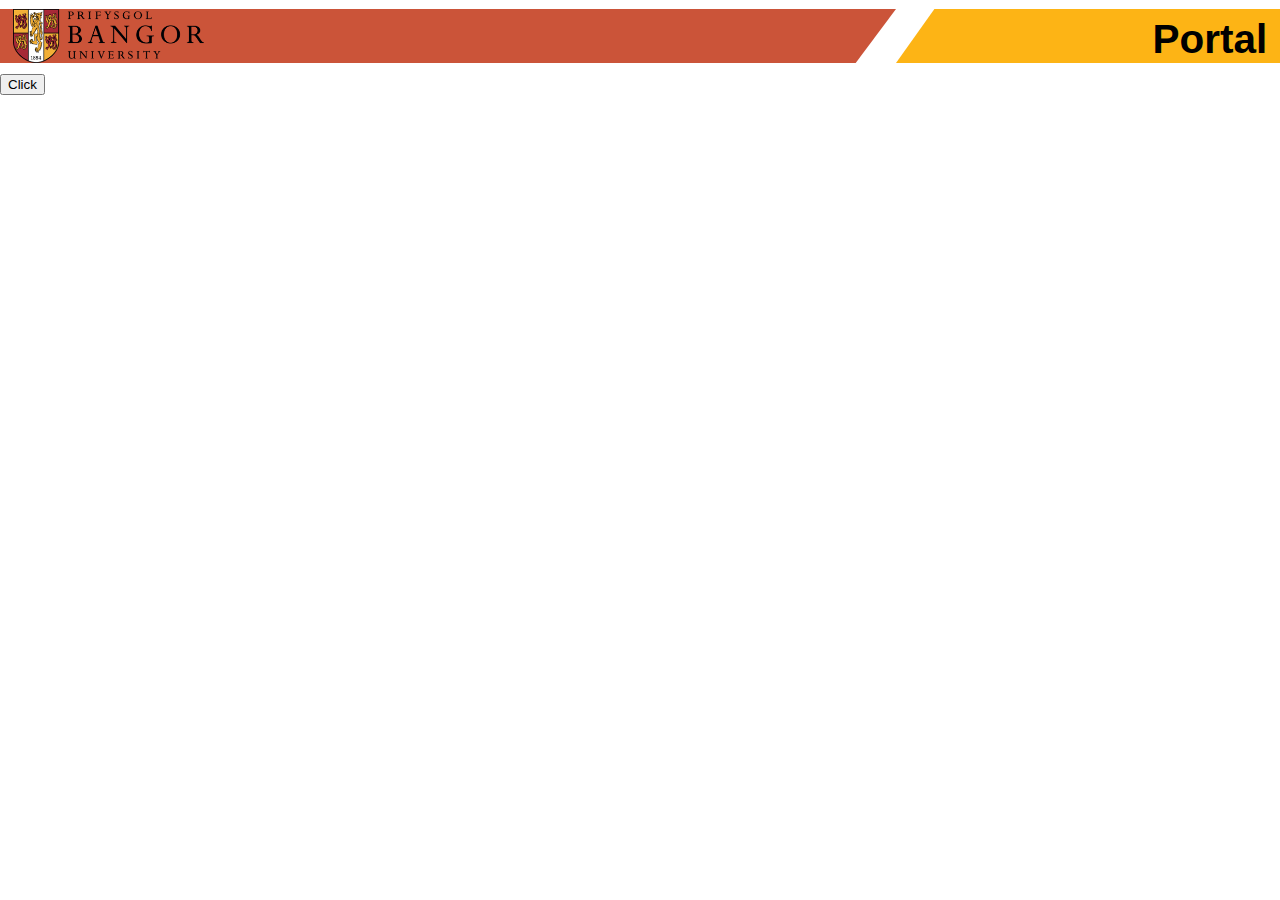
==== Index.html @ 9b565fd9 "File Name Changes" ====
<!--
  <a class="twitter-timeline" data-width="16%" data-chrome="nofooter noborders noheader noscrollbar" data-cards="hidden" data-lang="en" data-conversation="none" data-theme="dark" href="https://twitter.com/BangorUni"></a> <script async src="https://platform.twitter.com/widgets.js" charset="utf-8"></script>
  <div class="site-footer_wrapper">
    <a href="/" class="site-footer__logo">
      <img src="assets/A1_FullColour.png" alt="Home" loading="lazy">      
    </a>-->
 
    <!DOCTYPE html>
    <html lang="en-gb">
        <head>
            <!--Metadata-->
            <meta charset="utf-8"> <!--Unversal character set-->
            <meta http-equiv="X-UA-Compatible" content="IE=edge,chrome=1"><!--compatibly across various broswers and such-->
            <meta name="viewport" content="width=device-width, initial-scale=1.0"><!--makes the page display well on all devices-->
            
            <meta name="Author" content="Bethan Jones">
            <meta name="description" content="Launch Page for Expo">
            <meta name="keywords" content="Dissertation, dynamic, Noticeboard">
            
            <!--External Links-->
            <link rel="stylesheet" href="css/Styling.css" type="text/css" >
            <link rel="stylesheet" href="https://fonts.googleapis.com/css?family=Roboto:400,700&display=swap" />
            <link rel="stylesheet" href="https://use.fontawesome.com/releases/v5.12.0/css/all.css" crossorigin="anonymous"/>
    
           <script src=""></script>
           
           <!-- <base href="https://btj20qsj.github.io/" target="_blank">-->
    
            <Title>Index Page</Title>
        </head>
        <body>
            <header>
              <div class="leftside-header">
                <img src="assets/logo.png" alt="Bangor Logo" loading="lazy" class="logo-header">
           </div>
           <div class="rightside-header">
               <h1>Portal</h1>
           </div>
            </header>
            <main>
              <a href="https://btj20qsj.github.io/testing">
                <button class="btn btn-primary btn-lg">Click</button>
              </a>
            </main>
            <footer>
            </footer>        
        </body>
    
    </html>
---- css/Styling.css ----
/* top right bottom left*/
/*Page basic styles*/
html                {height:100vh;width:100vw;background:rgb(255, 255, 255);line-height:1.5;overflow-y:hidden;}
body                {height:100vh;width:100vw;margin:0;padding:0;font-family: "helvetica Neue", helvetica,Arial,sans-serif;}
header              {height:  8vh;width:100vw;}
main                {height: 92vh;width:100vw;}
footer              {height:  0vh;width:100vw;}
canvas              {height:  0vh;width:100vw;}

/*Text Formats*/
p                   {margin:0;}
h1                  {margin:0 1vw 0 0;text-align: right;font-size:4.5vh;}
h2                  {margin:0 1vw 0 0;font-size: 5vh;}
h3                  {margin:0 1vw 0 0;font-size: 3vh;}
h4                  {margin:0 1vw 0 0;}
h5                  {margin:0 1vw 0 0;}
h6                  {margin:0 1vw 0 0;}


/*Logos, footers & headers*/
.logo-header                   {height:  6vh;width: autO;margin:0vh 0vw 0vh 1vw;}
.leftside-header               {height:  6vh;width: 70vw;background:rgb( 203, 084, 057);margin:1vh 0vw 1vh 0vw;clip-path: polygon(  0%   0%,100%   0%, 95.5% 100%,  0% 100%);float:left;}
.rightside-header              {height:  6vh;width: 30vw;background:rgb( 253, 180, 021);margin:1vh 0vw 1vh 0vw;clip-path: polygon( 10%   0%,100%   0%,  100% 100%,  0% 100%);float:right;}
.site-footer__logo img         {height:15vh;width: auto; animation: spin 15s linear infinite;display: flex;}
.site-header__logo img         {margin-left: 2%;height:70px;width: auto;margin-top:0.5%;}
.site-header__brand 	       {background: #bB2233;text-align: right;padding-right: 1%; font-weight: 200%;color:white;}
.site-header__brand            {float: right;height: 70px;width: 70%;clip-path: polygon(25% 1%,100% 1%,100% 100%,10% 100%);}
.yellow-line                   {width: 100%;background-color: rgb(253, 180, 21);height: 0.5%;margin-top: 0.2%; float:right;}

/*Page 1 Specfics (Multiple infinate Carousels)*/
.slider                        {height: 28%;margin: auto;overflow: hidden;position: relative;top: 0;}
.slider::before,.slider::after {content: "";height: 100%;position: absolute; width: 5%; z-index: 2;}
.slider::after                 {right: 0;top: 0;transform: rotateZ(180deg);}
.slider::before                {left: 0;top: 0;}
.slider.LR .slide-track        {animation: scroll 70s linear infinite;display: flex;width: 100%;}
.slider.RL .slide-track        {animation: scroll 70s linear infinite;animation-direction: reverse;display: flex;width: 100%; }
.slider .slide                 {margin: 0.05%;object-fit: contain; }
.slider .slide img             {max-height: 33.5vh;margin: 0vw 4vw;}

/*Page 2 Specfics (Randomized inforcards)*/
#infocard                      {height:  80vh;width:   70vw;background:rgb(238, 118, 51);z-index:100;position: fixed;top: 52%;left: 50%;transform: translate(-50%, -50%);}
#staffimage                    {height:  78vh;width:   30vw;margin:1vh;float:left;object-fit: contain;}
#staffinfo                     {height:  65vh;width: 37.5vw;margin:1vh 1vh 1vh 0.5vh;text-align:left;float:right;padding:13vh 0vh 0vh 0vh;}

/*Page X Specfics*/


/*Animations*/
@keyframes spin               { 0% { transform: rotateY(0deg);} 60% { transform: rotateY(360deg);}100% { transform: rotateY(360deg);}}
@keyframes scroll             { 0% { transform: translateX(0);} 100% { transform: translateX(calc(-210vw));}}

/*screen resolution changes*/
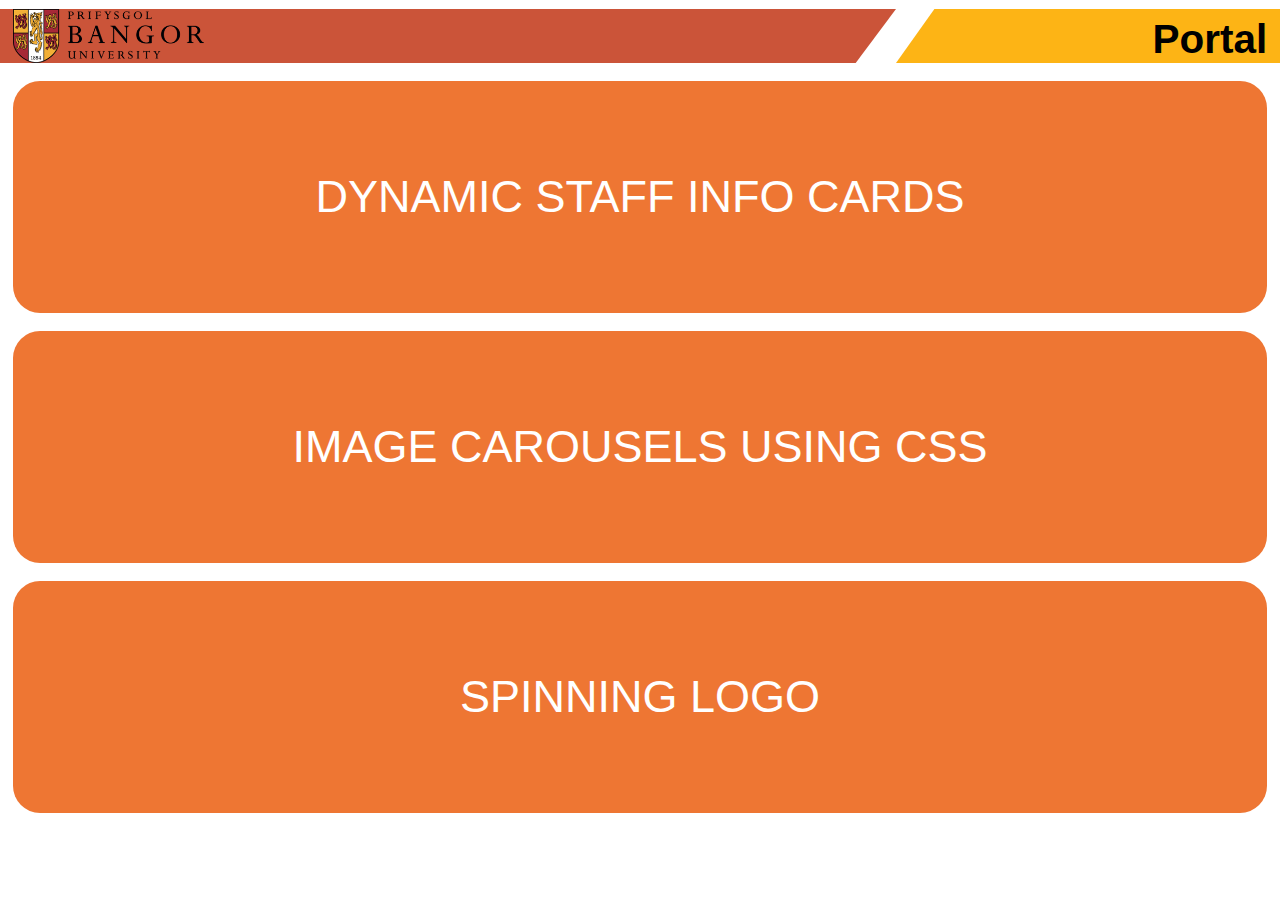
==== commit 978d8c51: "File Clean up & Index" ====
--- a/Index.html
+++ b/Index.html
@@ -38,8 +38,14 @@
            </div>
             </header>
             <main>
+              <a href="https://btj20qsj.github.io/StaffCards">
+                <button class="btn">DYNAMIC STAFF INFO CARDS</button>
+              </a>
+              <a href="https://btj20qsj.github.io/Scrollers">
+                <button class="btn">IMAGE CAROUSELS USING CSS</button>
+              </a>
               <a href="https://btj20qsj.github.io/testing">
-                <button class="btn btn-primary btn-lg">Click</button>
+                <button class="btn">SPINNING LOGO</button>
               </a>
             </main>
             <footer>
--- a/css/Styling.css
+++ b/css/Styling.css
@@ -42,12 +42,12 @@
 #staffimage                    {height:  78vh;width:   30vw;margin:1vh;float:left;object-fit: contain;}
 #staffinfo                     {height:  65vh;width: 37.5vw;margin:1vh 1vh 1vh 0.5vh;text-align:left;float:right;padding:13vh 0vh 0vh 0vh;}
 
-/*Page X Specfics*/
-
-
+/*Page 3 Specfics (Spinning Logo)*/
+.site-footer__logo img         {height:50vh;width: auto; animation: spin 15s linear infinite;position: fixed;top: 20vh;left: 70vh;}
+.btn                           {background-color:rgb(238, 118, 51); border:none; color:white;text-align:center;cursor:pointer;border-radius:3vh;font-size:5vh;width:98vw;padding:10vh;margin:1vh 1vw 1vh 1vw;}
 /*Animations*/
-@keyframes spin               { 0% { transform: rotateY(0deg);} 60% { transform: rotateY(360deg);}100% { transform: rotateY(360deg);}}
-@keyframes scroll             { 0% { transform: translateX(0);} 100% { transform: translateX(calc(-210vw));}}
+@keyframes spin                { 0% { transform: rotateY(0deg);} 60% { transform: rotateY(360deg);}100% { transform: rotateY(360deg);}}
+@keyframes scroll              { 0% { transform: translateX(0);} 100% { transform: translateX(calc(-210vw));}}
 
 /*screen resolution changes*/
 
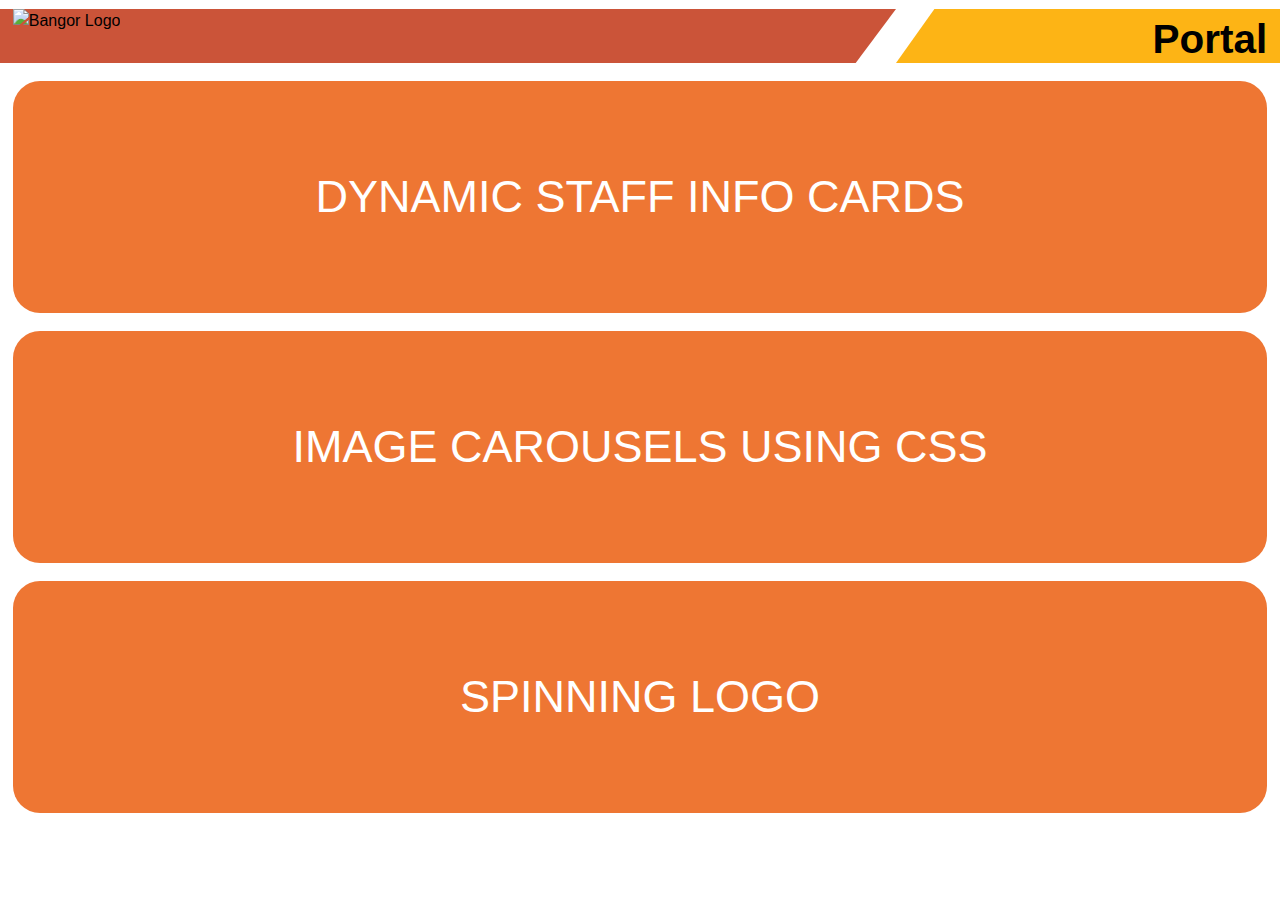
==== commit bfab5209: "Project Re-write" ====
--- a/Index.html
+++ b/Index.html
@@ -1,55 +1,48 @@
-<!--
-  <a class="twitter-timeline" data-width="16%" data-chrome="nofooter noborders noheader noscrollbar" data-cards="hidden" data-lang="en" data-conversation="none" data-theme="dark" href="https://twitter.com/BangorUni"></a> <script async src="https://platform.twitter.com/widgets.js" charset="utf-8"></script>
-  <div class="site-footer_wrapper">
-    <a href="/" class="site-footer__logo">
-      <img src="assets/A1_FullColour.png" alt="Home" loading="lazy">      
-    </a>-->
- 
-    <!DOCTYPE html>
-    <html lang="en-gb">
-        <head>
-            <!--Metadata-->
-            <meta charset="utf-8"> <!--Unversal character set-->
-            <meta http-equiv="X-UA-Compatible" content="IE=edge,chrome=1"><!--compatibly across various broswers and such-->
-            <meta name="viewport" content="width=device-width, initial-scale=1.0"><!--makes the page display well on all devices-->
-            
-            <meta name="Author" content="Bethan Jones">
-            <meta name="description" content="Launch Page for Expo">
-            <meta name="keywords" content="Dissertation, dynamic, Noticeboard">
-            
-            <!--External Links-->
-            <link rel="stylesheet" href="css/Styling.css" type="text/css" >
-            <link rel="stylesheet" href="https://fonts.googleapis.com/css?family=Roboto:400,700&display=swap" />
-            <link rel="stylesheet" href="https://use.fontawesome.com/releases/v5.12.0/css/all.css" crossorigin="anonymous"/>
-    
-           <script src=""></script>
-           
-           <!-- <base href="https://btj20qsj.github.io/" target="_blank">-->
-    
-            <Title>Index Page</Title>
-        </head>
-        <body>
-            <header>
-              <div class="leftside-header">
-                <img src="assets/logo.png" alt="Bangor Logo" loading="lazy" class="logo-header">
-           </div>
-           <div class="rightside-header">
-               <h1>Portal</h1>
-           </div>
-            </header>
-            <main>
-              <a href="https://btj20qsj.github.io/StaffCards">
-                <button class="btn">DYNAMIC STAFF INFO CARDS</button>
-              </a>
-              <a href="https://btj20qsj.github.io/Scrollers">
-                <button class="btn">IMAGE CAROUSELS USING CSS</button>
-              </a>
-              <a href="https://btj20qsj.github.io/testing">
-                <button class="btn">SPINNING LOGO</button>
-              </a>
-            </main>
-            <footer>
-            </footer>        
-        </body>
-    
-    </html>+<!DOCTYPE html>
+<html lang="en-gb">
+    <head>
+        <!--Metadata-->
+        <meta charset="utf-8"> <!--Unversal character set-->
+        <meta http-equiv="X-UA-Compatible" content="IE=edge,chrome=1"><!--compatibly across various broswers and such-->
+        <meta name="viewport" content="width=device-width, initial-scale=1.0"><!--makes the page display well on all devices-->
+
+        <meta name="Author" content="Bethan Jones">
+        <meta name="description" content="Launch Page for Expo">
+        <meta name="keywords" content="Dissertation, dynamic, Noticeboard">
+
+        <!--External Links-->
+        <link rel="stylesheet" href="CSS/Style_Base.css" type="text/css" >
+        <link rel="stylesheet" href="CSS/Style_Normal.css" type="text/css" class="EventStyle" >
+        <link rel="stylesheet" href="https://fonts.googleapis.com/css?family=Roboto:400,700&display=swap" />
+        <link rel="stylesheet" href="https://use.fontawesome.com/releases/v5.12.0/css/all.css" crossorigin="anonymous"/>
+
+        <script src="JS/HolidayMagic.js"></script>
+
+        <!-- <base href="https://btj20qsj.github.io/" target="_blank">-->
+
+        <Title>Index Page</Title>
+    </head>
+    <body>
+        <header>
+            <div class="leftside-header">
+            <a><img src="ASSETS/logo.png" alt="Bangor Logo" loading="lazy" class="logo-header"></a>
+            </div>
+            <div class="rightside-header">
+            <h1>Portal</h1>
+            </div>
+        </header>
+        <main>
+            <a href="https://btj20qsj.github.io/StaffCards">
+            <button class="btn">DYNAMIC STAFF INFO CARDS</button>
+            </a>
+            <a href="https://btj20qsj.github.io/Scrollers">
+            <button class="btn">IMAGE CAROUSELS USING CSS</button>
+            </a>
+            <a href="https://btj20qsj.github.io/LogoSpin">
+            <button class="btn">SPINNING LOGO</button>
+            </a>
+        </main>
+        <footer>
+        </footer>        
+    </body>
+</html>--- a/CSS/Style_Base.css
+++ b/CSS/Style_Base.css
@@ -0,0 +1,56 @@
+:root               {--scrolltranslation: 0;}
+/* top right bottom left*/
+/*Page basic styles*/
+html                {height:100vh;width:100vw;line-height:1.5;overflow-y:hidden;}
+body                {height:100vh;width:100vw;margin:0;padding:0;font-family: "helvetica Neue", helvetica,Arial,sans-serif;}
+header              {height:  0vh;width:100vw;}
+main                {height:100vh;width:100vw;}
+footer              {height:  0vh;width:100vw;}
+
+/*Text Formats*/
+p                   {margin:0;}
+h1                  {margin:0 1vw 0 0;text-align: right;font-size:4.5vh;}
+h2                  {margin:0 1vw 0 0;font-size: 5vh;}
+h3                  {margin:0 1vw 0 0;font-size: 3vh;}
+h4                  {margin:0 1vw 0 0;}
+h5                  {margin:0 1vw 0 0;}
+h6                  {margin:0 1vw 0 0;}
+
+
+/*Logos, footers & headers*/
+.logo-header                   {height:  6vh;width: auto;margin:0vh 0vw 0vh 1vw;}
+.leftside-header               {height:  6vh;width: 70vw;background:rgb( 203, 084, 057);margin:1vh 0vw 1vh 0vw;clip-path: polygon(  0%   0%,100%   0%, 95.5% 100%,  0% 100%);float:left;}
+.rightside-header              {height:  6vh;width: 30vw;background:rgb( 253, 180, 021);margin:1vh 0vw 1vh 0vw;clip-path: polygon( 10%   0%,100%   0%,  100% 100%,  0% 100%);float:right;}
+.site-header__logo img         {margin-left: 2%;height:70px;width: auto;margin-top:0.5%;}
+.site-header__brand 	       {background: #bB2233;text-align: right;padding-right: 1%; font-weight: 200%;color:white;}
+.site-header__brand            {float: right;height: 70px;width: 70%;clip-path: polygon(25% 1%,100% 1%,100% 100%,10% 100%);}
+.yellow-line                   {width: 100%;background-color: rgb(253, 180, 21);height: 0.5%;margin-top: 0.2%; float:right;}
+
+/*Page 1 Specfics (Multiple infinate Carousels)*/
+#slider                        {background:rgba(85, 85, 224, 0.604);height: 15vh;margin: auto;overflow: hidden;position: fixed;z-index:1;bottom:0;margin:1vh 0vw;}
+#slider::before,.slider::after {content: "";height: 100%;position: absolute; width: 5%; z-index: 2;}
+#slider::after                 {right: 0;top: 0;transform: rotateZ(180deg);}
+#slider::before                {left: 0;top: 0;}
+#slide-track                   {display: flex;width: 100%;height:90%;animation: scroll 70s linear infinite;margin:1vh 0vw;}/*animation: scroll 150s linear infinite;*/
+#slider .slide                 {margin: 0;object-fit:contain;width:10vw; }
+#slider .slide img             {height:100%;margin: auto;display:block;}
+
+/*Page 2 Specfics (Randomized inforcards)*/
+#infocard                      {height:  75vh;width:   70vw;background:rgb(238, 118, 51);z-index:100;position: fixed;top: 5vh;left: 50%;transform: translate(-50%, 0%);}
+#staffimage                    {height:  73vh;width:   30vw;margin:1vh;float:left;object-fit: contain;z-index:100}
+#staffinfo                     {height:  65vh;width: 37.5vw;margin:1vh 1vh 1vh 0.5vh;text-align:left;float:right;padding:13vh 0vw 0vh 0vw;z-index:100}
+
+/*Page 3 Specfics (Spinning Logo)*/
+.spinner img                   {height:90vh;width: auto; animation:spin 150s linear infinite;z-index:100;position:fixed;top: 0;bottom: 0;left: 0; right: 0;margin: auto;}
+.btn                           {background-color:rgb(238, 118, 51); border:none; color:white;text-align:center;cursor:pointer;border-radius:3vh;font-size:5vh;width:98vw;padding:10vh;margin:1vh 1vw 1vh 1vw;}
+/*Animations*/
+@keyframes scroll              { 0% { transform: translateX(0);} 100% { transform: translateX(calc(var(--scrolltranslation)));}}
+@keyframes spin                { 0% { transform: rotateY(0deg);} 5% { transform: rotateY(360deg);}100% { transform: rotateY(360deg);}}
+
+/*Page 4 Data Input*/
+.staffdata                     {width: 70vw;background:rgb(238, 118, 51);z-index:100;position: fixed;top: 52%;left: 50%;transform: translate(-50%, -50%);padding:2vh 2vw}
+.staffdata input               {width: 60vw;text-align:center;margin:0vh 5vw 0vh 5vw;}
+.staffdata label               {width: 70vw;text-align:center;float:left;}
+.staffdata input[type=submit]  {width: 20vw;margin:0vh 0vw 0vh 25vw;}
+.staffdata #image              {width: 70vw;margin:0vh 0vw 0vh 28vw;}
+/*screen resolution changes */
--- a/CSS/Style_Normal.css
+++ b/CSS/Style_Normal.css
@@ -0,0 +1,2 @@
+
+/*No changes*/
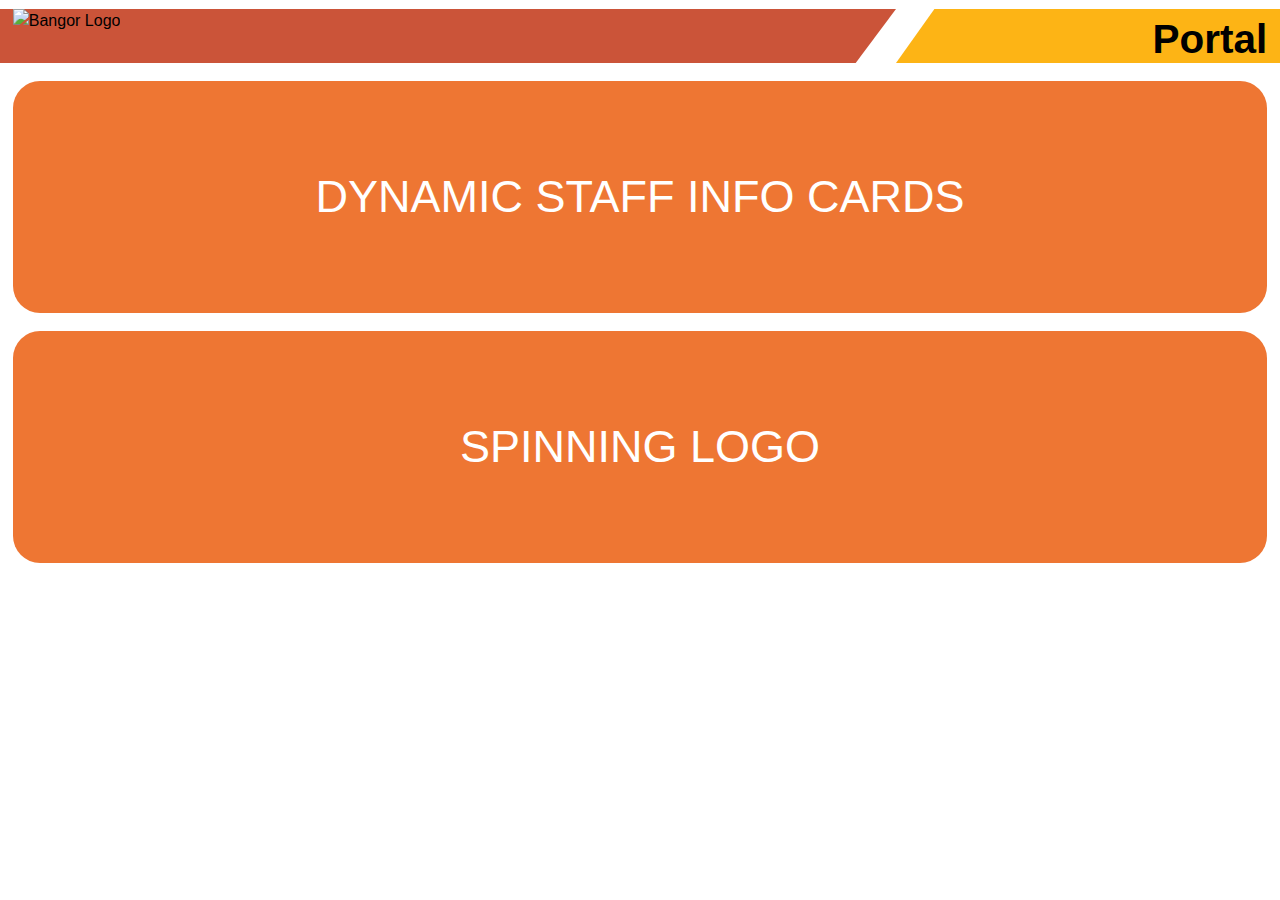
==== commit bbabb7f3: "Button removal" ====
--- a/Index.html
+++ b/Index.html
@@ -35,14 +35,11 @@
             <a href="https://btj20qsj.github.io/StaffCards">
             <button class="btn">DYNAMIC STAFF INFO CARDS</button>
             </a>
-            <a href="https://btj20qsj.github.io/Scrollers">
-            <button class="btn">IMAGE CAROUSELS USING CSS</button>
-            </a>
-            <a href="https://btj20qsj.github.io/LogoSpin">
+            <a href="https://btj20qsj.github.io/Logo">
             <button class="btn">SPINNING LOGO</button>
             </a>
         </main>
         <footer>
         </footer>        
     </body>
-</html>+</html>
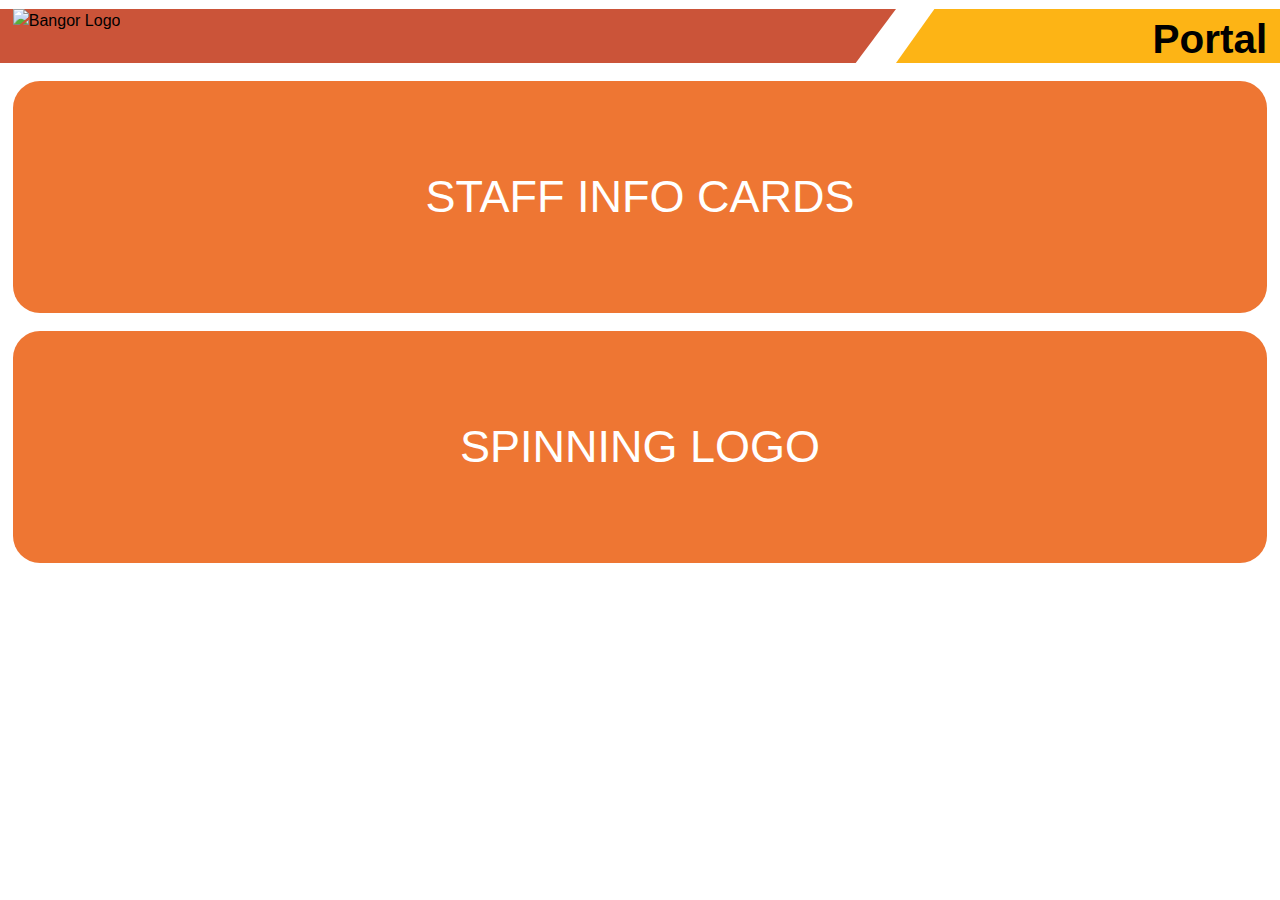
==== commit 67998522: "pt 2 of img fix" ====
--- a/Index.html
+++ b/Index.html
@@ -33,7 +33,7 @@
         </header>
         <main>
             <a href="https://btj20qsj.github.io/StaffCards">
-            <button class="btn">DYNAMIC STAFF INFO CARDS</button>
+            <button class="btn">STAFF INFO CARDS</button>
             </a>
             <a href="https://btj20qsj.github.io/Logo">
             <button class="btn">SPINNING LOGO</button>
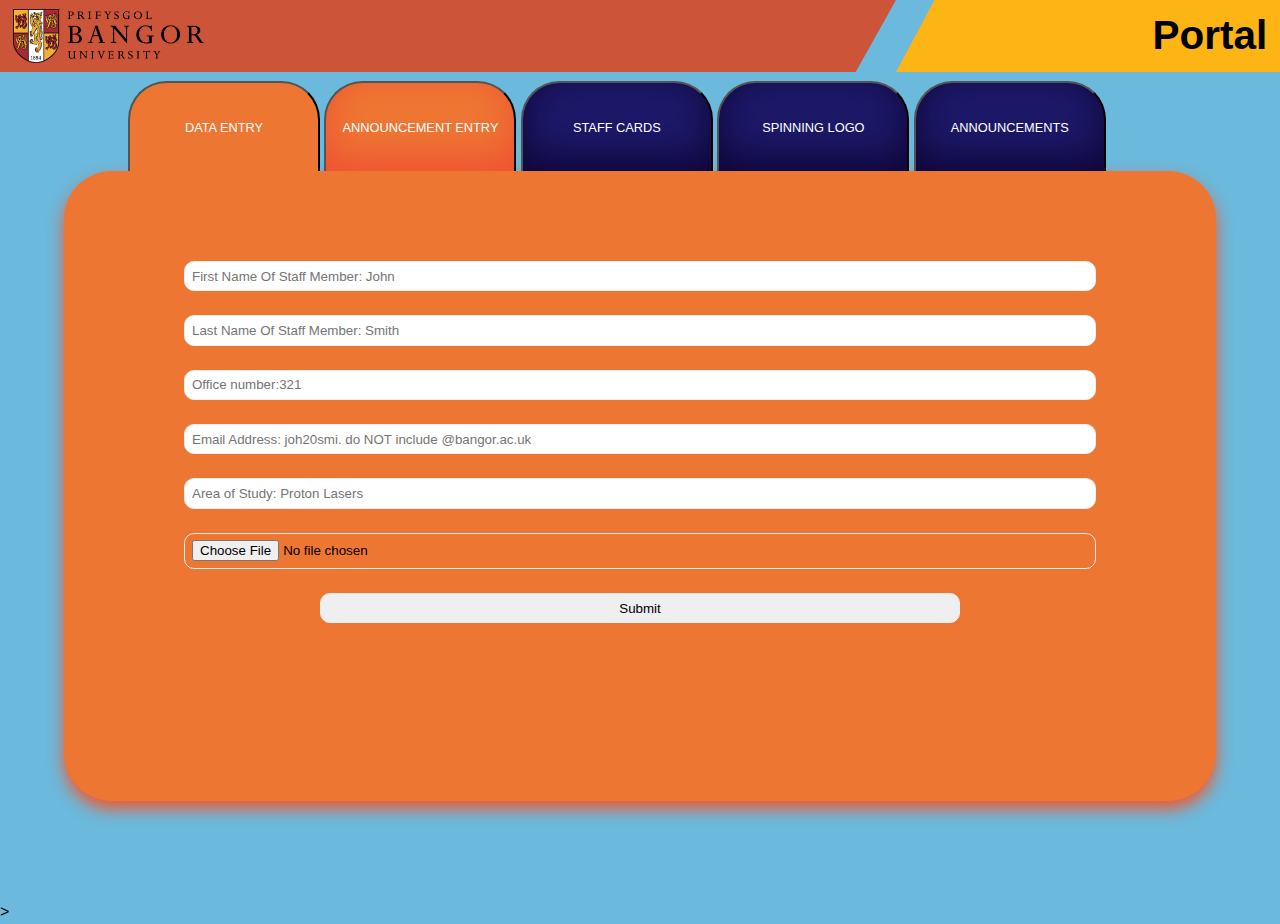
==== commit 48c8123d: "Final Version" ====
--- a/Index.html
+++ b/Index.html
@@ -15,8 +15,8 @@
         <link rel="stylesheet" href="CSS/Style_Normal.css" type="text/css" class="EventStyle" >
         <link rel="stylesheet" href="https://fonts.googleapis.com/css?family=Roboto:400,700&display=swap" />
         <link rel="stylesheet" href="https://use.fontawesome.com/releases/v5.12.0/css/all.css" crossorigin="anonymous"/>
-
-        <script src="JS/HolidayMagic.js"></script>
+        <script src="JS/tabLoading.js"></script>
+   
 
         <!-- <base href="https://btj20qsj.github.io/" target="_blank">-->
 
@@ -25,20 +25,44 @@
     <body>
         <header>
             <div class="leftside-header">
-            <a><img src="ASSETS/logo.png" alt="Bangor Logo" loading="lazy" class="logo-header"></a>
+            <img src="ASSETS/logo.png" alt="Bangor Logo" loading="lazy" class="logo-header">
             </div>
             <div class="rightside-header">
             <h1>Portal</h1>
             </div>
         </header>
         <main>
-            <a href="https://btj20qsj.github.io/StaffCards">
-            <button class="btn">STAFF INFO CARDS</button>
-            </a>
-            <a href="https://btj20qsj.github.io/Logo">
-            <button class="btn">SPINNING LOGO</button>
-            </a>
-        </main>
+            <div class="tabs">
+                <button class="btn active"onclick="openTab(event, 'DataEntry')"id="defaultOpen">DATA ENTRY</button>
+                <button class="btn" onclick="openTab(event, 'AnnoucementData')">ANNOUNCEMENT ENTRY</button>                
+                <button class="btn elsewhere" onclick="window.location.href='https\:\/\/btj20qsj.github.io/StaffCards';">STAFF CARDS</button>
+                <button class="btn elsewhere" onclick="window.location.href='https\:\/\/btj20qsj.github.io/Logo';">SPINNING LOGO</button>
+                <button class="btn elsewhere" onclick="window.location.href='https\:\/\/btj20qsj.github.io/Announcements';">ANNOUNCEMENTS</button>
+            </div>
+            <div id="DataEntry"  class="tabcontent" >
+                <form>
+                    <input type="text" id="Firstname" name="FirstName" placeholder="First Name Of Staff Member: John" size="50"><br>
+                    <input type="text" id="Lastname" name="LastName"placeholder="Last Name Of Staff Member: Smith"size="50"><br>
+                    <input type="text" id="Roomnum" name="RoomNum"placeholder="Office number:321"size="50"><br>
+                    <input type="text" id="Email" name="Email"placeholder="Email Address: joh20smi. do NOT include @bangor.ac.uk"size="50"><br>
+                    <input type="text" id="studyArea" name="StudyArea"placeholder="Area of Study: Proton Lasers"size="50"><br>
+                    <input type="file" id="image" name="Image" placeholder="Image Upload:"size="50"><br>
+                    <input type="submit" id="submission" name="submission"><br>
+                </form>
+            </div>
+            <div id="AnnoucementData" class="tabcontent">
+                <form>
+                    <input type="text" id="Message" name="Message" placeholder="What is the Announcement?" size="50"><br>
+                    <label> Run the announcement from...</label><input type="date" id="RunFrom" name="RunFrom" size="50"><br>
+                    <label> Run the announcement until...</label><input type="date" id="RunTil" name="RunTil" placeholder="until..." size="50"><br>
+                    <input type="submit" id="submission" name="submission"><br>
+                </form>
+            </div>
+        </main> 
+        <script>
+            // Get the element with id="defaultOpen" and click on it
+            document.getElementById("defaultOpen").click();
+        </script>>
         <footer>
         </footer>        
     </body>
--- a/CSS/Style_Base.css
+++ b/CSS/Style_Base.css
@@ -1,56 +1,68 @@
 :root               {--scrolltranslation: 0;}
-/* top right bottom left*/
 /*Page basic styles*/
-html                {height:100vh;width:100vw;line-height:1.5;overflow-y:hidden;}
-body                {height:100vh;width:100vw;margin:0;padding:0;font-family: "helvetica Neue", helvetica,Arial,sans-serif;}
-header              {height:  0vh;width:100vw;}
-main                {height:100vh;width:100vw;}
-footer              {height:  0vh;width:100vw;}
+html    {height:100vh;width:100vw;line-height:1.5;overflow-y:hidden;background-color: rgb(107,185,220)}
+body    {height:100vh;width:100vw;margin:0;padding:0;font-family: "helvetica Neue", helvetica,Arial,sans-serif;}
+header  {height:  0vh;width:100vw;}
+main    {height:100vh;width:100vw;}
+footer  {height:  0vh;width:100vw;}
 
 /*Text Formats*/
-p                   {margin:0;}
-h1                  {margin:0 1vw 0 0;text-align: right;font-size:4.5vh;}
-h2                  {margin:0 1vw 0 0;font-size: 5vh;}
-h3                  {margin:0 1vw 0 0;font-size: 3vh;}
-h4                  {margin:0 1vw 0 0;}
-h5                  {margin:0 1vw 0 0;}
-h6                  {margin:0 1vw 0 0;}
+h1      {margin:0.5vh 1vw 0 0;text-align: right;font-size:4.5vh;height:  8vh;}
+/*Web Portal*/
+.logo-header           {height:  6vh;width: auto;margin:0vh 0vw 0vh 1vw;}
+.leftside-header       {height:  8vh;width: 70vw;background:rgb( 203, 084, 057);clip-path: polygon(  0%   0%,100%   0%, 95.5% 100%,  0% 100%);
+                        float:left;display: flex;align-items: center;}
+.rightside-header      {height:  8vh;width: 30vw;background:rgb( 253, 180, 021);clip-path: polygon( 10%   0%,100%   0%,  100% 100%,  0% 100%);
+                        float:right;}
 
+.btn                   {background-color: rgb(238,  118, 51); color:white;text-align:center;cursor:pointer;border-radius:3em 3em 0em 0em;
+                        font-size:1vw;width:15vw;height:10vh;margin:1vh 0vw 0vh 0vw;border-bottom: 0;box-shadow: inset 0px -1em 3em rgb(238,  80, 51) ;}
+.btn:hover             {background-color: rgb(238,  80, 51);}
+.btn.active            {box-shadow: 0 0 0;}
+.elsewhere             {background-color: rgb(29, 25, 105); box-shadow: inset 0px -1em 3em rgb(14, 5, 53) ;}
+.elsewhere:hover       {background-color:rgb(19, 16, 70);}
+.tabs                  {width:80vw;margin:0 auto;overflow:hidden;}
+.tabcontent            {width:90vw;margin:0 auto;overflow:hidden;background:rgb(238, 118, 51);border-radius:3em;height:70vh;display:none;
+                        box-shadow: 0px 0.5em 1em rgb(238,  90, 51);}
 
-/*Logos, footers & headers*/
-.logo-header                   {height:  6vh;width: auto;margin:0vh 0vw 0vh 1vw;}
-.leftside-header               {height:  6vh;width: 70vw;background:rgb( 203, 084, 057);margin:1vh 0vw 1vh 0vw;clip-path: polygon(  0%   0%,100%   0%, 95.5% 100%,  0% 100%);float:left;}
-.rightside-header              {height:  6vh;width: 30vw;background:rgb( 253, 180, 021);margin:1vh 0vw 1vh 0vw;clip-path: polygon( 10%   0%,100%   0%,  100% 100%,  0% 100%);float:right;}
-.site-header__logo img         {margin-left: 2%;height:70px;width: auto;margin-top:0.5%;}
-.site-header__brand 	       {background: #bB2233;text-align: right;padding-right: 1%; font-weight: 200%;color:white;}
-.site-header__brand            {float: right;height: 70px;width: 70%;clip-path: polygon(25% 1%,100% 1%,100% 100%,10% 100%);}
-.yellow-line                   {width: 100%;background-color: rgb(253, 180, 21);height: 0.5%;margin-top: 0.2%; float:right;}
+form        {padding:10vh 0em;margin:auto;width:80vw;height:60vh;}
+input       {display:block;width:70vw;padding:0.5em;border-radius:10px;border: 1px solid #eee;transition: .3s border-color;margin:auto;}
+label       {display:block;width:70vw;margin-left:auto;margin-right: auto;}
+input[type="submit"]{width:50vw;}
+input[type="submit"]{width:50vw;}
+input:hover {border: 1px solid #aaa;}
+/*Image Carousel*/
+#slider             {background:rgb(238,  118, 51);height: 15vh;margin: auto;overflow: hidden;position: fixed;z-index:1;bottom:0;margin:1vh 0vw;}
+#slider::before, .slider::after      {content: "";height: 100%;position: absolute; width: 5%; z-index: 2;}
+#slider::after      {right: 0;top: 0;transform: rotateZ(180deg);}
+#slider::before     {left: 0;top: 0;}
+#slide-track        {display: flex;width: 100%;height:90%;animation: scroll 70s linear infinite;margin:1vh 0vw;}/*animation: scroll 150s linear infinite;*/
+#slider .slide      {margin: 0;object-fit:contain;width:10vw; }
+#slider .slide img  {height:100%;margin: auto;display:block;}
 
-/*Page 1 Specfics (Multiple infinate Carousels)*/
-#slider                        {background:rgba(85, 85, 224, 0.604);height: 15vh;margin: auto;overflow: hidden;position: fixed;z-index:1;bottom:0;margin:1vh 0vw;}
-#slider::before,.slider::after {content: "";height: 100%;position: absolute; width: 5%; z-index: 2;}
-#slider::after                 {right: 0;top: 0;transform: rotateZ(180deg);}
-#slider::before                {left: 0;top: 0;}
-#slide-track                   {display: flex;width: 100%;height:90%;animation: scroll 70s linear infinite;margin:1vh 0vw;}/*animation: scroll 150s linear infinite;*/
-#slider .slide                 {margin: 0;object-fit:contain;width:10vw; }
-#slider .slide img             {height:100%;margin: auto;display:block;}
+/*Information Cards*/
+#infocard           {height:  72vh;width:   68vw;z-index:100;position: fixed;top: 1.5vh;left: 50%;transform: translate(-50%, 0%);background: #16134f;
+    clip-path: polygon( 0 015%, 10% 0,90% 0,100% 00%,100% 85%,90% 100%,0% 100%,0% 90%,0% 10%);color:white;}
+#staffimage         {position: fixed;height:  65vh;width:   30vw;top: 2.3vh;left:3vw;margin:1vh;float:left;object-fit: contain;z-index:100}
+#staffinfo          {height:  65vh;width: 30.5vw;top: 1.5vh;margin:1vh 1vh 1vh 0.5vh;text-align:left;float:right;padding:8vh 0vw 0vh 0vw;z-index:100;
+                     font-size: 1.2em;overflow-wrap: break-word;}
+#card-container     {position:fixed;top: 5vh;left: 50%;transform: translate(-50%, 0%);width: 70vw;height: 75vh;overflow:hidden;background: #0E0C35;
+    clip-path: polygon( 0 15%, 10% 0,90% 0,100% 00%,100% 85%,90% 100%,0% 100%,0% 90%,0% 10%);}
+/*Logo*/
+.spinner img           {height:90vh;width: auto; animation:spin 150s linear infinite;z-index:100;position:fixed;top: 0;bottom: 0;left: 0; right: 0;margin: auto;}
 
-/*Page 2 Specfics (Randomized inforcards)*/
-#infocard                      {height:  75vh;width:   70vw;background:rgb(238, 118, 51);z-index:100;position: fixed;top: 5vh;left: 50%;transform: translate(-50%, 0%);}
-#staffimage                    {height:  73vh;width:   30vw;margin:1vh;float:left;object-fit: contain;z-index:100}
-#staffinfo                     {height:  65vh;width: 37.5vw;margin:1vh 1vh 1vh 0.5vh;text-align:left;float:right;padding:13vh 0vw 0vh 0vw;z-index:100}
+/*Animations*/
+@keyframes scroll { 0% { transform: translateX(0);} 100% { transform: translateX(calc(var(--scrolltranslation)));}}
+@keyframes spin   { 0% { transform: rotateY(0deg);} 5% { transform: rotateY(360deg);}100% { transform: rotateY(360deg);}} 
 
-/*Page 3 Specfics (Spinning Logo)*/
-.spinner img                   {height:90vh;width: auto; animation:spin 150s linear infinite;z-index:100;position:fixed;top: 0;bottom: 0;left: 0; right: 0;margin: auto;}
-.btn                           {background-color:rgb(238, 118, 51); border:none; color:white;text-align:center;cursor:pointer;border-radius:3vh;font-size:5vh;width:98vw;padding:10vh;margin:1vh 1vw 1vh 1vw;}
-/*Animations*/
-@keyframes scroll              { 0% { transform: translateX(0);} 100% { transform: translateX(calc(var(--scrolltranslation)));}}
-@keyframes spin                { 0% { transform: rotateY(0deg);} 5% { transform: rotateY(360deg);}100% { transform: rotateY(360deg);}}
+  
 
-/*Page 4 Data Input*/
-.staffdata                     {width: 70vw;background:rgb(238, 118, 51);z-index:100;position: fixed;top: 52%;left: 50%;transform: translate(-50%, -50%);padding:2vh 2vw}
-.staffdata input               {width: 60vw;text-align:center;margin:0vh 5vw 0vh 5vw;}
-.staffdata label               {width: 70vw;text-align:center;float:left;}
-.staffdata input[type=submit]  {width: 20vw;margin:0vh 0vw 0vh 25vw;}
-.staffdata #image              {width: 70vw;margin:0vh 0vw 0vh 28vw;}
-/*screen resolution changes */
+/*Annoucements*/
+#Message-Container{position:fixed;top: 0;bottom: 0;left: 0; right: 0;margin: auto;;width: 60vw;height: 60vh;overflow:hidden;background: #0E0C35;
+                   clip-path: polygon( 0 15%, 10% 0,90% 0,100% 00%,100% 85%,90% 100%,0% 100%,0% 90%,0% 10%);}
+#Attention {display:block;padding: .5em 2em;font-weight: bold;letter-spacing: .1em;text-align: center;text-transform: uppercase;float:right;color:white;font-size: 1.2em;}
+#Message{position:fixed;top: 0;bottom: 0;left: 0; right: 0;padding:1vh 1vw;margin: auto;width: 55vw;height: 50vh;overflow:hidden;background: #16134f;
+    clip-path: polygon( 0 015%, 10% 0,90% 0,100% 00%,100% 85%,91% 100%,0% 100%,0% 90%,0% 10%)}
+#Message .text{display:flex;align-items:center;position:fixed;top: 0;bottom: 0;left: 0; right: 0;padding:4vh 4vw;margin: auto;
+               width: 50vw;height: 45vh;overflow-wrap: break-word;letter-spacing: .1em;color:white;text-transform: uppercase;font-weight: bold;
+               font-size: 3em;}    
